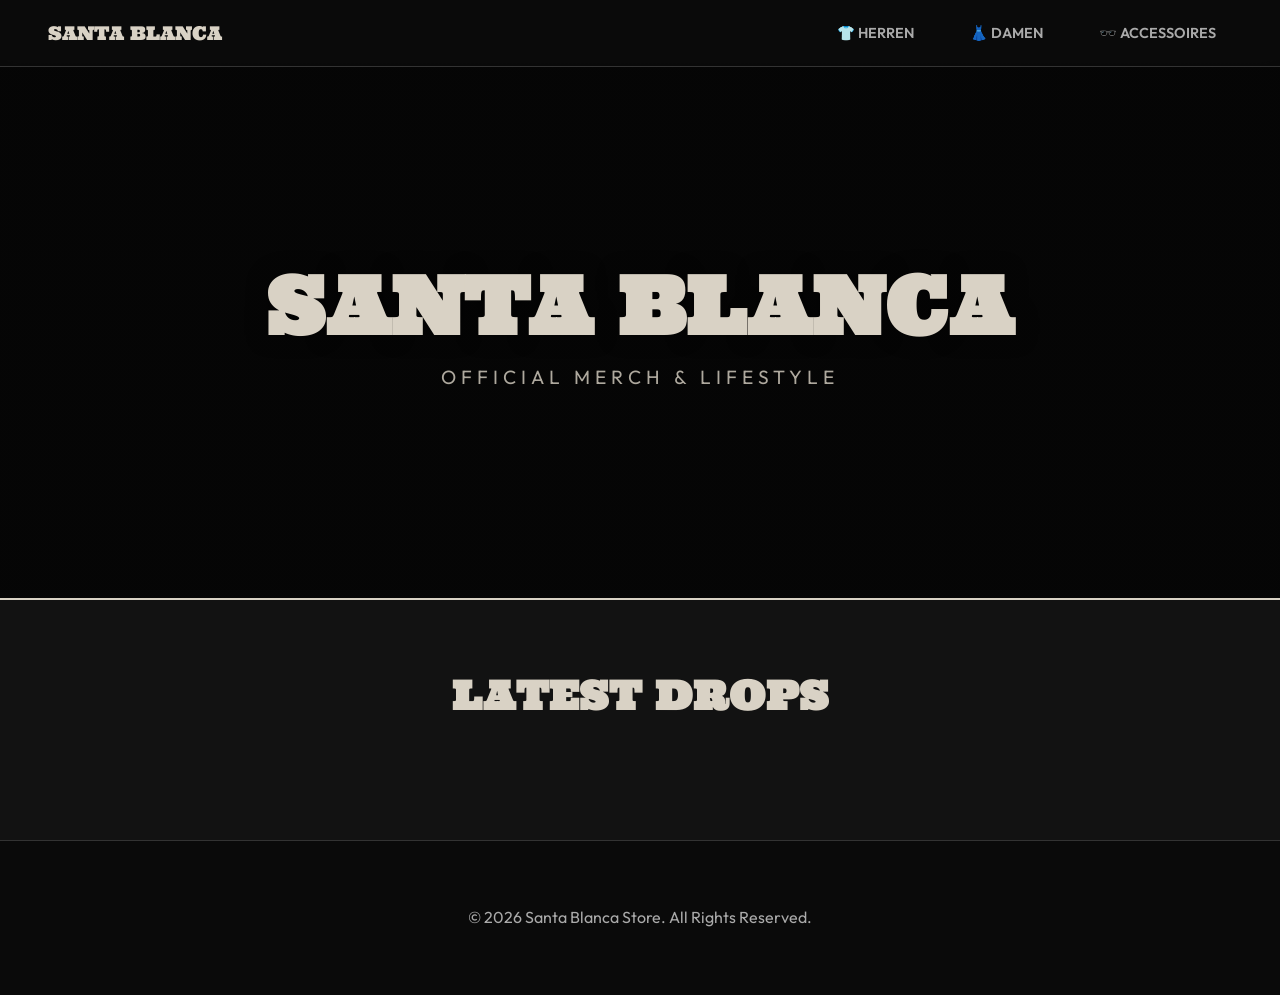
==== index.html @ d281185d "Add files via upload" ====
<!DOCTYPE html>
<html lang="de">

<head>
    <meta charset="UTF-8">
    <meta name="viewport" content="width=device-width, initial-scale=1.0">
    <title>Santa Blanca Store | Official</title>
    <link rel="stylesheet" href="style.css">
    <link href="https://fonts.googleapis.com/css2?family=Outfit:wght@400;600&family=Ultra&display=swap"
        rel="stylesheet">
</head>

<body>
    <header>
        <nav>
            <div class="logo-container">
                <img src="logo.png" alt="Santa Blanca Logo" class="logo-img" onerror="this.style.display='none'">
                <span class="logo-text">Santa Blanca</span>
            </div>
            <ul id="category-list">
                <!-- Kategorien werden dynamisch geladen -->
            </ul>
            <div id="secret-admin" style="display: none;">
                <a href="admin.html"
                    style="font-size: 0.8rem; opacity: 0.5; color: var(--color-accent); margin-left:1rem;">Terminal</a>
            </div>
        </nav>
    </header>

    <script>
        // Secret Admin Access: Click the logo 5 times
        let logoClicks = 0;
        let logoTimeout;
        const logo = document.querySelector('.logo-container');
        const secretLink = document.getElementById('secret-admin');

        logo.addEventListener('click', () => {
            logoClicks++;
            clearTimeout(logoTimeout);

            if (logoClicks >= 5) {
                secretLink.style.display = 'block';
                logoClicks = 0;
            } else {
                logoTimeout = setTimeout(() => {
                    logoClicks = 0;
                }, 1500); // 1.5 seconds gap allowed
            }
        });
    </script>

    <section class="hero">
        <div class="hero-content">
            <h1>SANTA BLANCA</h1>
            <p>Official Merch & Lifestyle</p>
        </div>
    </section>

    <main class="products">
        <h2 style="text-align: center; margin-bottom: 3rem; font-size: 2.5rem; color: var(--color-accent);">LATEST DROPS
        </h2>
        <div id="product-grid" class="product-grid">
            <!-- Produkte werden dynamisch geladen -->
        </div>
    </main>

    <footer>
        <p>&copy; 2026 Santa Blanca Store. All Rights Reserved.</p>
    </footer>

    <script src="products.js"></script>
    <script src="main.js"></script>
</body>

</html>
---- style.css ----
:root {
    /* Color Palette - Santa Blanca Grit */
    --color-primary: #0a0a0a;
    --color-secondary: #121212;
    --color-accent: #d9d2c5;
    /* Bone Cream */
    --color-accent-dark: #b8af9a;
    --color-text: #d9d2c5;
    --color-text-light: #aaa;
    --color-bg-glass: rgba(10, 10, 10, 0.9);
    --color-border: #333333;

    /* Typography */
    --font-main: 'Outfit', sans-serif;
    --font-display: 'Ultra', serif;
    /* Bold Slab Serif for Brand */

    /* Spacing */
    --space-unit: 1rem;
    --space-sm: 0.5rem;
    --space-md: 1.5rem;
    --space-lg: 3rem;

    /* Transitions */
    --transition-smooth: all 0.3s cubic-bezier(0.4, 0, 0.2, 1);
    --transition-bounce: all 0.5s cubic-bezier(0.175, 0.885, 0.32, 1.275);
}

* {
    margin: 0;
    padding: 0;
    box-sizing: border-box;
}

body {
    font-family: var(--font-main);
    background-color: var(--color-secondary);
    background-image: url("https://www.transparenttextures.com/patterns/dark-matter.png");
    /* Grit texture */
    color: var(--color-text);
    line-height: 1.6;
    overflow-x: hidden;
}

h1,
h2,
h3 {
    font-family: var(--font-display);
    text-transform: uppercase;
    letter-spacing: 1px;
}

a {
    text-decoration: none;
    color: inherit;
}

ul {
    list-style: none;
}

/* Header & Nav */
header {
    padding: 1rem 3rem;
    background: var(--color-bg-glass);
    backdrop-filter: blur(10px);
    position: fixed;
    top: 0;
    width: 100%;
    z-index: 1000;
    border-bottom: 1px solid var(--color-border);
}

nav {
    display: flex;
    justify-content: space-between;
    align-items: center;
    max-width: 1200px;
    margin: 0 auto;
}

.logo-container {
    display: flex;
    align-items: center;
    gap: 1rem;
    cursor: pointer;
    user-select: none;
}

.logo-img {
    height: 40px;
    filter: drop-shadow(0 0 5px rgba(217, 210, 197, 0.3));
}

.logo-text {
    font-family: var(--font-display);
    font-size: 1.2rem;
    text-transform: uppercase;
    color: var(--color-accent);
}

#category-list {
    display: flex;
    gap: 1.5rem;
}

#category-list button {
    background: none;
    border: none;
    font-family: var(--font-main);
    font-size: 0.9rem;
    font-weight: 600;
    color: var(--color-text-light);
    cursor: pointer;
    padding: 0.5rem 1rem;
    border-radius: 4px;
    transition: var(--transition-smooth);
    text-transform: uppercase;
}

#category-list button:hover,
#category-list button.active {
    color: var(--color-accent);
    background: rgba(217, 210, 197, 0.1);
}

/* Hero Section */
.hero {
    height: 60vh;
    display: flex;
    align-items: center;
    justify-content: center;
    text-align: center;
    background: linear-gradient(rgba(0, 0, 0, 0.7), rgba(0, 0, 0, 0.7)), url('https://images.unsplash.com/photo-1550684848-fac1c5b4e853?auto=format&fit=crop&w=1600&q=80');
    background-size: cover;
    background-position: center;
    margin-top: 60px;
    color: var(--color-accent);
    border-bottom: 2px solid var(--color-accent);
}

.hero-content h1 {
    font-size: 5rem;
    line-height: 1;
    margin-bottom: 1rem;
    text-shadow: 0 0 20px rgba(0, 0, 0, 0.5);
}

.hero-content p {
    font-size: 1.2rem;
    letter-spacing: 5px;
    text-transform: uppercase;
    opacity: 0.8;
}

/* Product Grid */
.products {
    max-width: 1200px;
    margin: 4rem auto;
    padding: 0 1.5rem;
}

.product-grid {
    display: grid;
    grid-template-columns: repeat(auto-fill, minmax(280px, 1fr));
    gap: 2rem;
}

.product-card {
    background: var(--color-primary);
    border-radius: 4px;
    overflow: hidden;
    box-shadow: 0 4px 20px rgba(0, 0, 0, 0.4);
    transition: var(--transition-bounce);
    border: 1px solid var(--color-border);
}

.product-card:hover {
    transform: translateY(-5px);
    border-color: var(--color-accent);
    box-shadow: 0 8px 30px rgba(217, 210, 197, 0.1);
}

.product-info {
    padding: 2.5rem 2rem;
    text-align: center;
}

.product-info h3 {
    font-size: 1.4rem;
    margin-bottom: 0.75rem;
    color: var(--color-accent);
}

.price {
    font-size: 1.1rem;
    font-weight: 500;
    color: white;
    margin-bottom: 1.5rem;
    font-family: var(--font-main);
}

.buy-btn {
    display: inline-block;
    padding: 0.8rem 2rem;
    background: transparent;
    color: var(--color-accent);
    border: 1px solid var(--color-accent);
    border-radius: 4px;
    font-weight: 700;
    text-transform: uppercase;
    letter-spacing: 1px;
    transition: var(--transition-smooth);
}

.buy-btn:hover {
    background: var(--color-accent);
    color: var(--color-primary);
}

footer {
    text-align: center;
    padding: 4rem;
    background: var(--color-primary);
    color: var(--color-text-light);
    border-top: 1px solid var(--color-border);
}

@media (max-width: 768px) {
    .hero-content h1 {
        font-size: 2.5rem;
    }

    #category-list {
        gap: 0.5rem;
    }

    nav {
        flex-direction: column;
        gap: 1rem;
    }
}
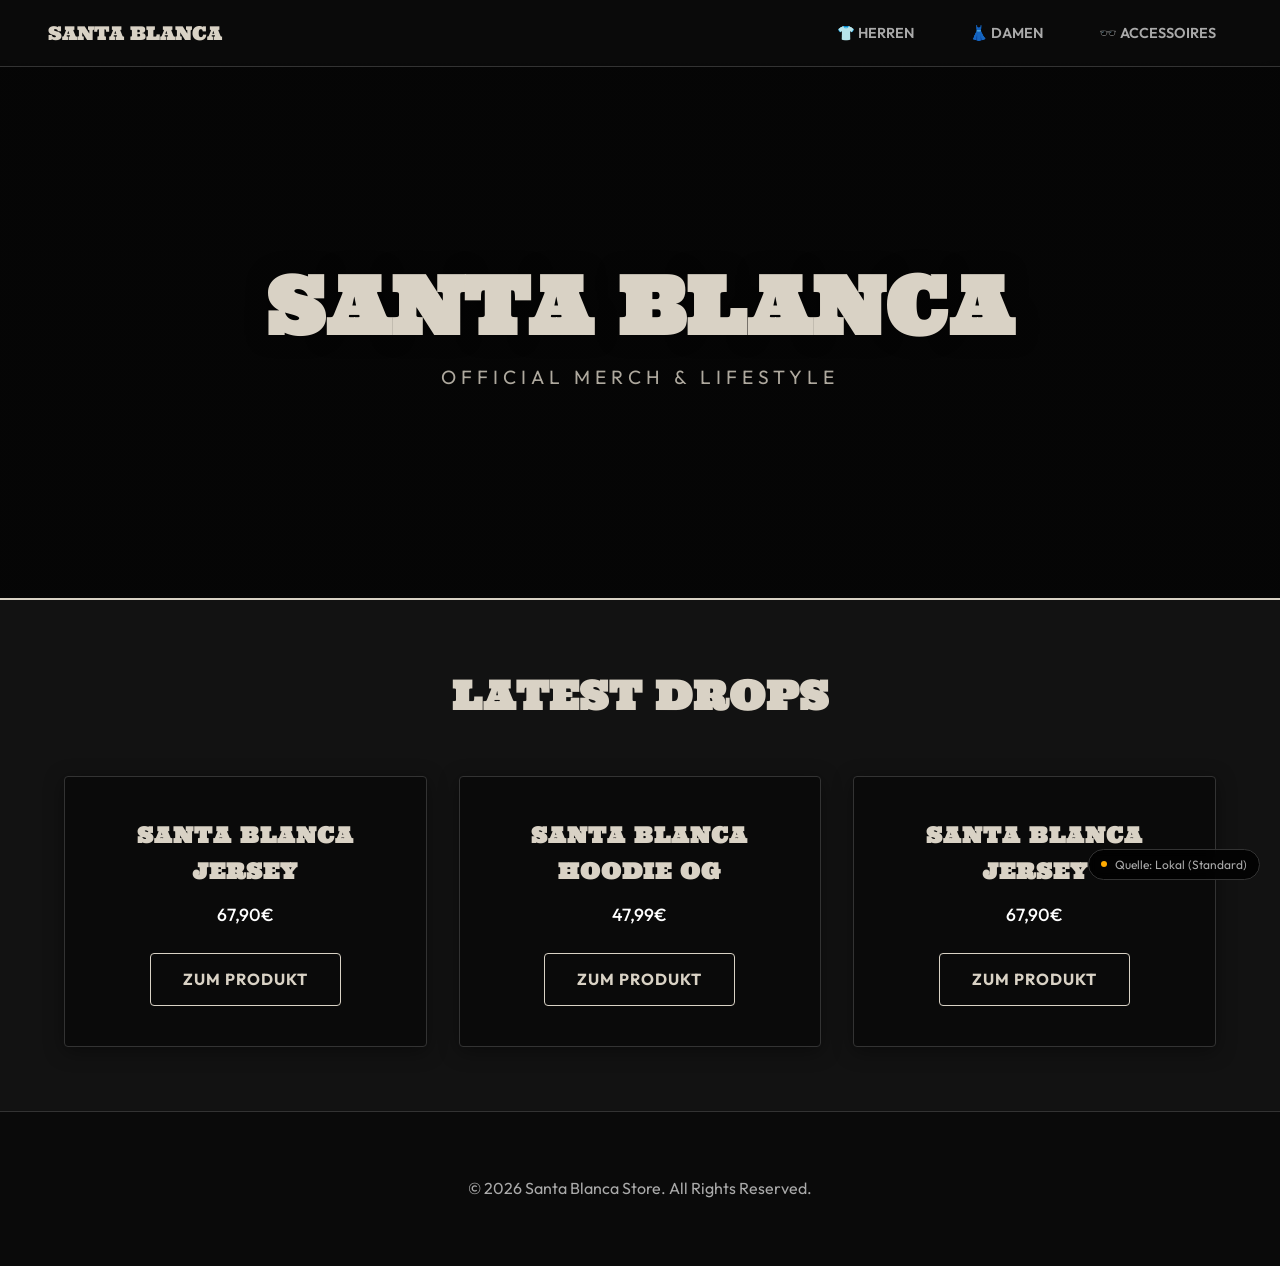
==== commit 16acac44: "Add files via upload Update" ====
--- a/index.html
+++ b/index.html
@@ -68,6 +68,11 @@
         <p>&copy; 2026 Santa Blanca Store. All Rights Reserved.</p>
     </footer>
 
+    <div id="source-indicator" class="source-indicator">
+        <span class="dot"></span>
+        <span id="source-text">Quelle: Initialisiere...</span>
+    </div>
+
     <script src="products.js"></script>
     <script src="main.js"></script>
 </body>
--- a/style.css
+++ b/style.css
@@ -239,4 +239,40 @@
         flex-direction: column;
         gap: 1rem;
     }
+}
+
+/* Source Indicator */
+.source-indicator {
+    position: fixed;
+    bottom: 20px;
+    right: 20px;
+    background: rgba(0, 0, 0, 0.8);
+    border: 1px solid var(--color-border);
+    padding: 5px 12px;
+    border-radius: 20px;
+    font-size: 0.75rem;
+    color: var(--color-text-light);
+    display: flex;
+    align-items: center;
+    gap: 8px;
+    z-index: 9999;
+    backdrop-filter: blur(5px);
+    pointer-events: none;
+    transition: var(--transition-smooth);
+}
+
+.source-indicator .dot {
+    width: 6px;
+    height: 6px;
+    border-radius: 50%;
+    background: #555;
+}
+
+.source-indicator.live .dot {
+    background: #88ff88;
+    box-shadow: 0 0 8px #88ff88;
+}
+
+.source-indicator.local .dot {
+    background: #ffaa00;
 }
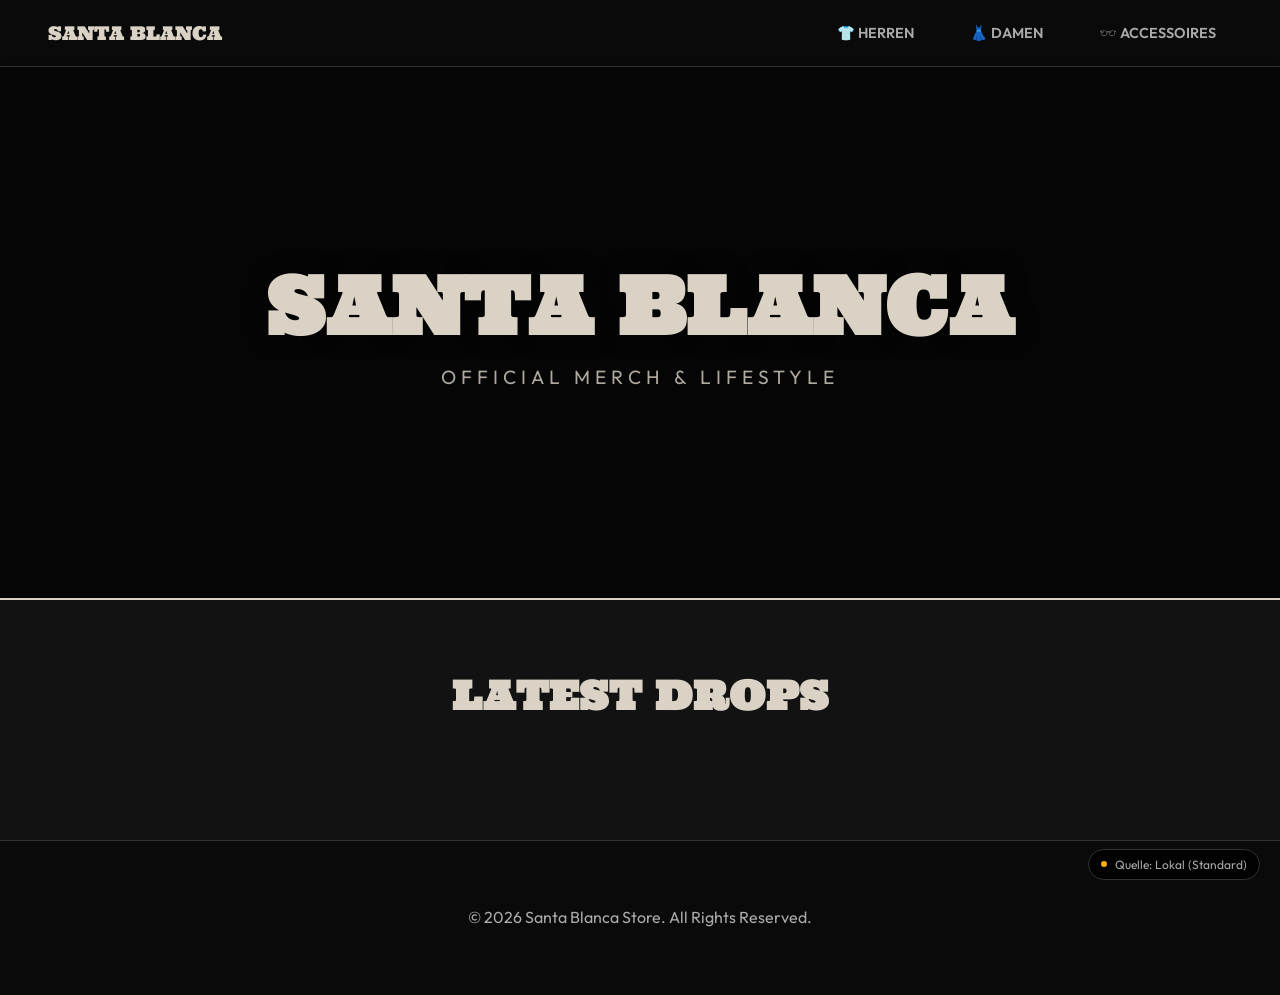
==== commit 1043722d: "Add files via upload" ====
--- a/index.html
+++ b/index.html
@@ -20,11 +20,9 @@
             <ul id="category-list">
                 <!-- Kategorien werden dynamisch geladen -->
             </ul>
-            <div id="secret-admin" style="display: none;">
-                <a href="admin.html"
-                    style="font-size: 0.8rem; opacity: 0.5; color: var(--color-accent); margin-left:1rem;">Terminal</a>
-            </div>
+            <!-- Terminal Switch moved to footer for better secrecy -->
         </nav>
+
     </header>
 
     <script>
@@ -32,14 +30,13 @@
         let logoClicks = 0;
         let logoTimeout;
         const logo = document.querySelector('.logo-container');
-        const secretLink = document.getElementById('secret-admin');
-
         logo.addEventListener('click', () => {
             logoClicks++;
             clearTimeout(logoTimeout);
 
             if (logoClicks >= 5) {
-                secretLink.style.display = 'block';
+                const secretLink = document.getElementById('secret-admin');
+                if (secretLink) secretLink.style.display = 'block';
                 logoClicks = 0;
             } else {
                 logoTimeout = setTimeout(() => {
@@ -64,9 +61,14 @@
         </div>
     </main>
 
-    <footer>
+    <footer style="position: relative;">
         <p>&copy; 2026 Santa Blanca Store. All Rights Reserved.</p>
+        <div id="secret-admin" style="display: none; position: absolute; bottom: 10px; right: 10px;">
+            <a href="admin.html"
+                style="font-size: 0.8rem; opacity: 0.2; color: var(--color-accent); text-decoration: none; padding: 10px;">.</a>
+        </div>
     </footer>
+
 
     <div id="source-indicator" class="source-indicator">
         <span class="dot"></span>
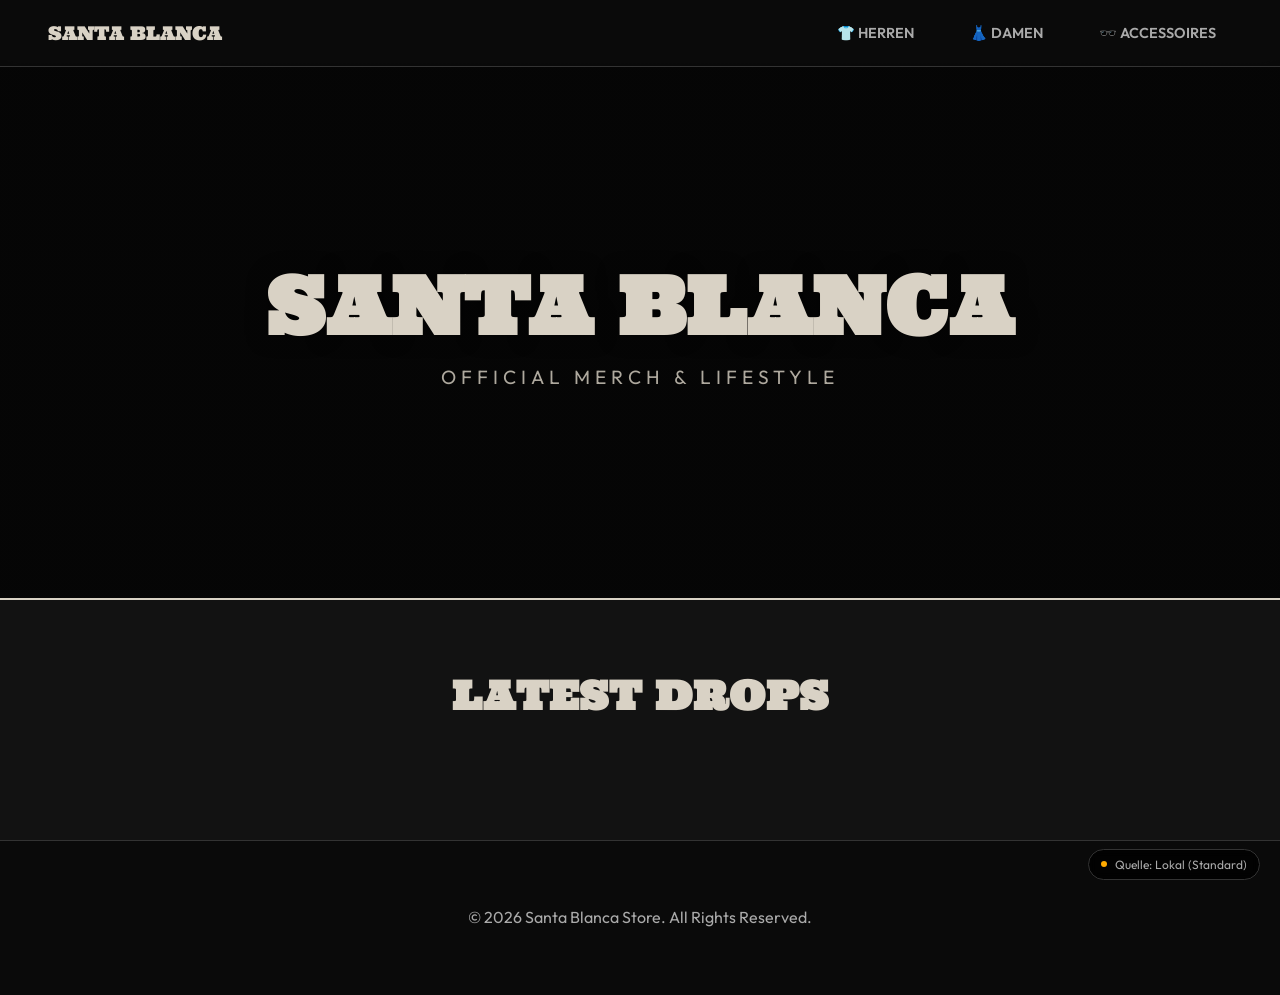
==== commit f32c249b: "Add files via upload" ====
--- a/index.html
+++ b/index.html
@@ -63,11 +63,14 @@
 
     <footer style="position: relative;">
         <p>&copy; 2026 Santa Blanca Store. All Rights Reserved.</p>
-        <div id="secret-admin" style="display: none; position: absolute; bottom: 10px; right: 10px;">
-            <a href="admin.html"
-                style="font-size: 0.8rem; opacity: 0.2; color: var(--color-accent); text-decoration: none; padding: 10px;">.</a>
-        </div>
     </footer>
+
+    <!-- Secret Terminal Switch: Fixed bottom-left to avoid conflict with other dots -->
+    <div id="secret-admin" style="display: none; position: fixed; bottom: 15px; left: 15px; z-index: 10000;">
+        <a href="admin.html"
+            style="font-size: 0.8rem; opacity: 0.2; color: var(--color-accent); text-decoration: none; padding: 10px;">.</a>
+    </div>
+
 
 
     <div id="source-indicator" class="source-indicator">
